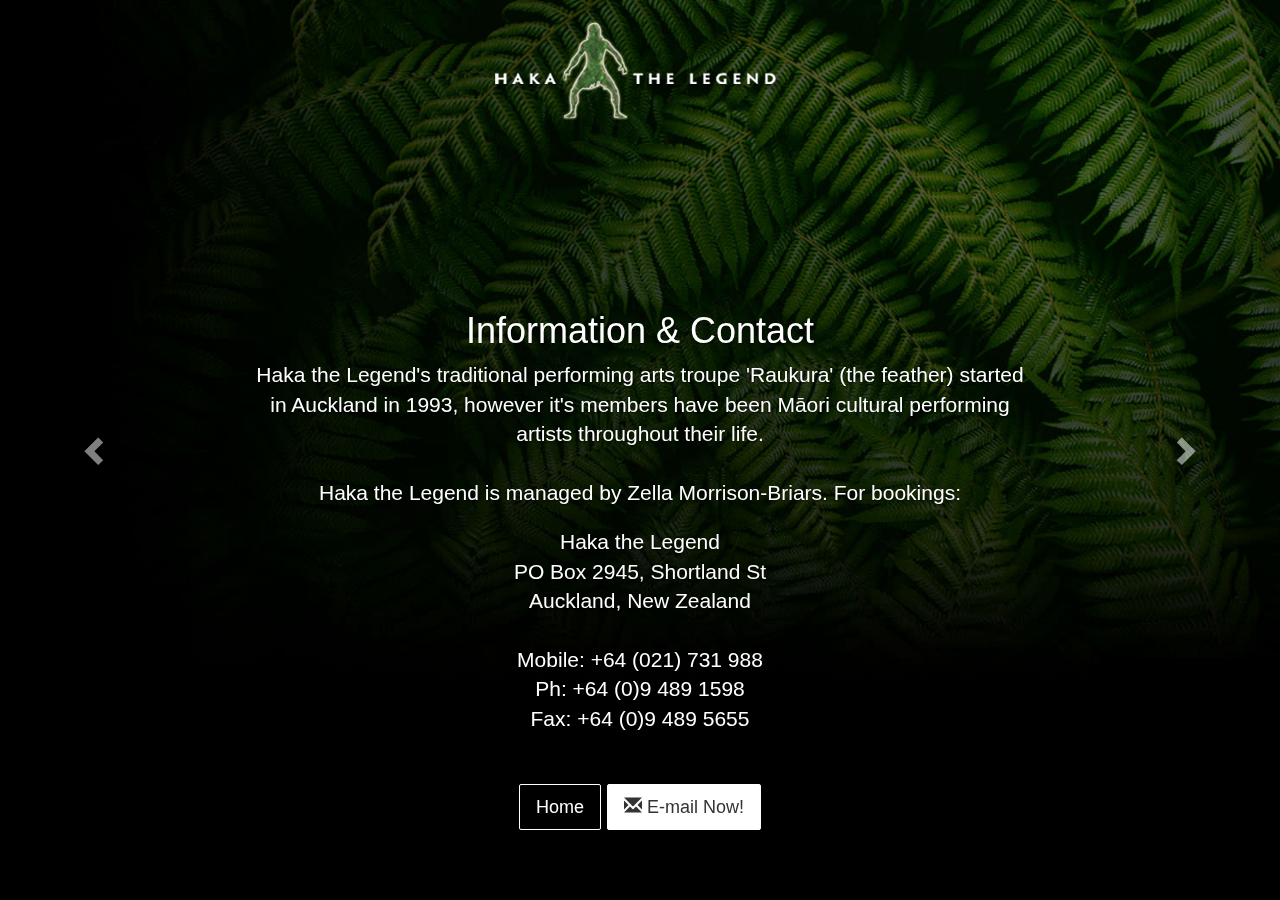
==== info.html @ c03283b9 "custom changes" ====
<!DOCTYPE html>
<html lang="en">
<head>
	<meta http-equiv="Content-Type" content="text/html; charset=utf-8" />	
	<title>Haka The Legend Māori Culture</title>

	<!-- Included Bootstrap CSS Files -->
	<link rel="stylesheet" href="css/bootstrap.min.css" />
	
	<!-- Just include this Css file -->	
	<link rel="stylesheet" href="css/cover.css" />

</head>
<body>
    <div class="logo"><img class="center-block" src="img/haka_logo.png">
    </div>

	<!-- This is a typical Twitter Bootstrap Carousel -->
	<!-- Carousel -->
    
	<div id="" class="carousel slide" data-ride="carousel">

		<!-- Wrapper for slides -->
		<div class="carousel-inner">
			<div class="item active">
				<img src="./img/bg.jpg" alt="Maori group perform welcome song" />
				<div class="container">
					<div class="carousel-caption">
						<h1>Information &amp; Contact</h1>
						<p class="lead">Haka the Legend's traditional performing arts troupe 'Raukura' (the feather) started in Auckland in 1993, however it's members have been Māori cultural performing artists throughout their life.<br><br>Haka the Legend is managed by Zella Morrison-Briars. For bookings:
                        </p><p class="lead left">
<address class="lead">
Haka the Legend<br>
PO Box 2945, Shortland St<br>
Auckland, New Zealand<br><br>
    
Mobile: +64 (021) 731 988<br>
Ph: +64 (0)9 489 1598<br>
Fax: +64 (0)9 489 5655
    </address>
                        <br>
</p>
                        <div class="row">
                            <div class="col-xs-6" ></div>
                            <div class="col-xs-6">
                            
                            </div>
                        </div>
                        
                        <p class="lead">
              <a href="index.html" class="btn btn-lg btn-contact">Home</a>
                <a href="mailto:zella@hakalegend.co.nz" class="btn btn-lg btn-default"><span class="glyphicon glyphicon-envelope" aria-hidden="true"></span> E-mail Now!</a>
                
            </p>
					</div>
				</div>
			</div>
            
		</div>

		<!-- Controls -->
		<a class="left carousel-control" href="#carousel-example-generic" data-slide="prev">
			<span class="glyphicon glyphicon-chevron-left"></span>
		</a>
		<a class="right carousel-control" href="#carousel-example-generic" data-slide="next">
			<span class="glyphicon glyphicon-chevron-right"></span>
		</a>
	</div>

	<script src="js/jquery-1.10.0.min.js"></script>
	<script src="js/bootstrap.min.js"></script>

	<!-- Just include this Js file -->
	<script src="js/jquery.carousel.fullscreen.js"></script>
    
    <!-- Google Analytics -->
    <script>
      (function(i,s,o,g,r,a,m){i['GoogleAnalyticsObject']=r;i[r]=i[r]||function(){
      (i[r].q=i[r].q||[]).push(arguments)},i[r].l=1*new Date();a=s.createElement(o),
      m=s.getElementsByTagName(o)[0];a.async=1;a.src=g;m.parentNode.insertBefore(a,m)
      })(window,document,'script','//www.google-analytics.com/analytics.js','ga');

      ga('create', 'UA-7977951-14', 'auto');
      ga('send', 'pageview');

    </script>
</body>
</html>
---- css/cover.css ----
/*
 * Globals
 */

body {
background-color: #000;}

/* Links */
a,
a:focus,
a:hover {
  color: #fff;
}

/* Custom default button */
.btn-default,
.btn-default:focus {
  color: #333;
  text-shadow: none; /* Prevent inheritence from `body` */
  background-color: #fff;
  border: 1px solid #fff;
    border-radius: 2px;
}
.btn-default:hover,
.btn-contact:hover {
    background-color: darkgreen;
    color: #fff;
}


/* Custom contact button */
.btn-contact,
.btn-contact:focus {
  color: #fff;
  text-shadow: none; /* Prevent inheritence from `body` */
  background-color: transparent;
  border: 1px solid #fff;
    border-radius: 2px;
}
.logo {
    position: absolute;
    display: block;
    margin-left: auto;
    margin-right: auto;
    left: 0;
    right: 0;
    z-index: 1;
}

@media (max-width: 768px) {
	body {
		margin: 0;
		padding: 0;
	}
}


/* flex video ------------------ */

.flex-video {
position: relative;
padding-top: 25px;
padding-bottom: 67.5%;
height: 0;
margin-bottom: 16px;
overflow: hidden;
}
 
.flex-video.widescreen { padding-bottom: 57.25%; }
.flex-video.vimeo { padding-top: 0; }
 
.flex-video iframe,
.flex-video object,
.flex-video embed {
position: absolute;
top: 0;
left: 0;
width: 100%;
height: 100%;
}
@media only screen and (max-device-width: 800px), only screen and (device-width: 1024px) and (device-height: 600px), only screen and (width: 1280px) and (orientation: landscape), only screen and (device-width: 800px), only screen and (max-width: 767px) {
.flex-video { padding-top: 0; }
}

.vertical-align {
vertical-align: middle;}
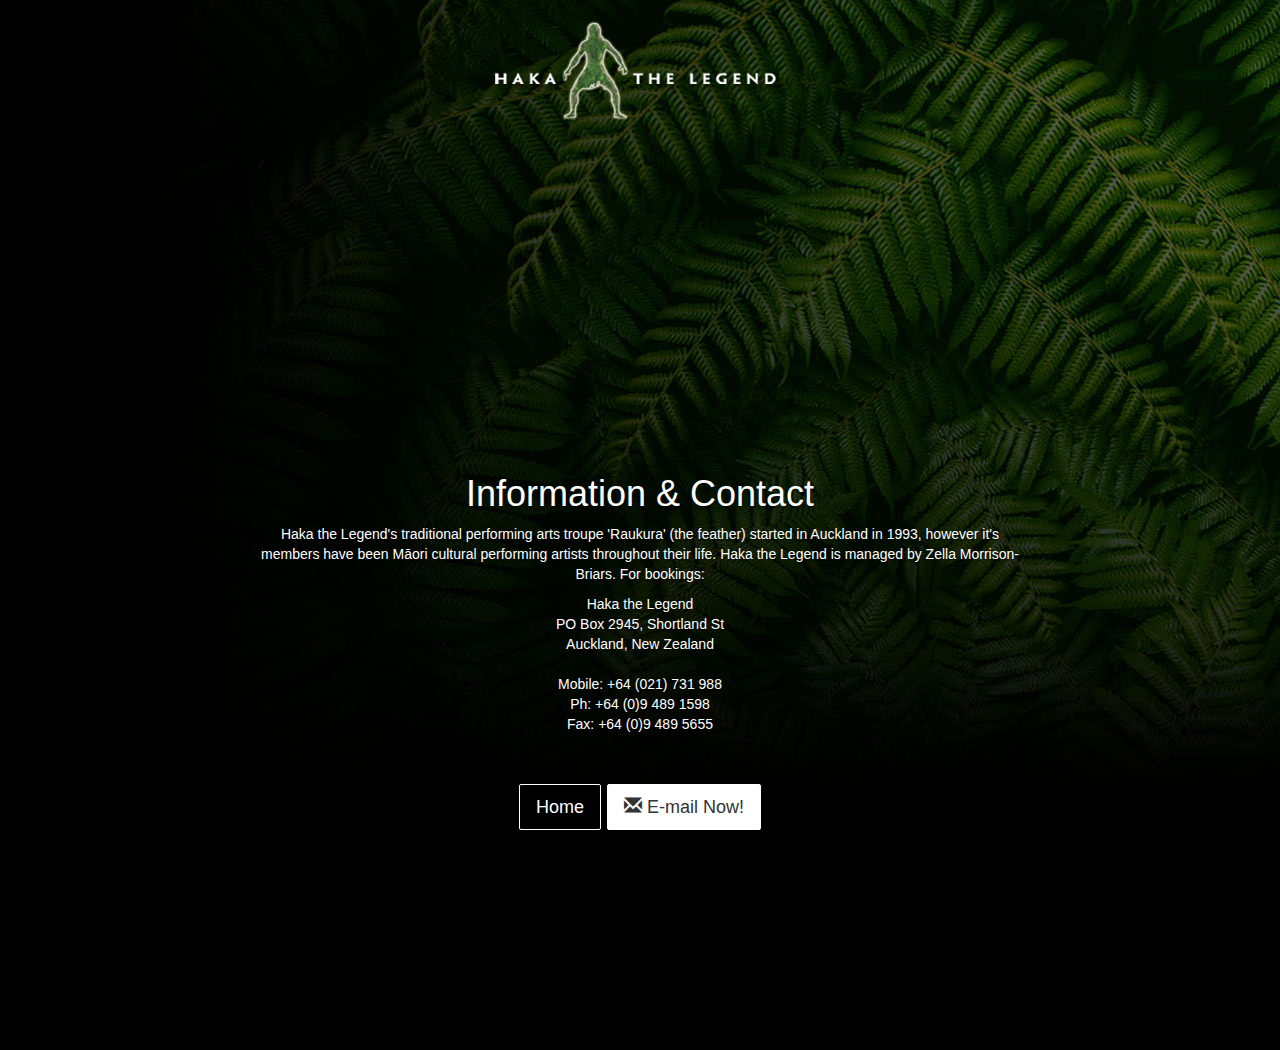
==== commit 881d9266: "fixes for carousel" ====
--- a/info.html
+++ b/info.html
@@ -12,24 +12,19 @@
 
 </head>
 <body>
+    <div>
     <div class="logo"><img class="center-block" src="img/haka_logo.png">
     </div>
 
-	<!-- This is a typical Twitter Bootstrap Carousel -->
-	<!-- Carousel -->
-    
-	<div id="" class="carousel slide" data-ride="carousel">
 
-		<!-- Wrapper for slides -->
-		<div class="carousel-inner">
-			<div class="item active">
-				<img src="./img/bg.jpg" alt="Maori group perform welcome song" />
+			<div class="row">
+				<img src="./img/bg.jpg" alt="new-zealand"/>
 				<div class="container">
 					<div class="carousel-caption">
 						<h1>Information &amp; Contact</h1>
-						<p class="lead">Haka the Legend's traditional performing arts troupe 'Raukura' (the feather) started in Auckland in 1993, however it's members have been Māori cultural performing artists throughout their life.<br><br>Haka the Legend is managed by Zella Morrison-Briars. For bookings:
-                        </p><p class="lead left">
-<address class="lead">
+						<p>Haka the Legend's traditional performing arts troupe 'Raukura' (the feather) started in Auckland in 1993, however it's members have been Māori cultural performing artists throughout their life. Haka the Legend is managed by Zella Morrison-Briars. For bookings:
+                        
+<address>
 Haka the Legend<br>
 PO Box 2945, Shortland St<br>
 Auckland, New Zealand<br><br>
@@ -40,13 +35,7 @@
     </address>
                         <br>
 </p>
-                        <div class="row">
-                            <div class="col-xs-6" ></div>
-                            <div class="col-xs-6">
-                            
-                            </div>
-                        </div>
-                        
+  
                         <p class="lead">
               <a href="index.html" class="btn btn-lg btn-contact">Home</a>
                 <a href="mailto:zella@hakalegend.co.nz" class="btn btn-lg btn-default"><span class="glyphicon glyphicon-envelope" aria-hidden="true"></span> E-mail Now!</a>
@@ -56,15 +45,7 @@
 				</div>
 			</div>
             
-		</div>
 
-		<!-- Controls -->
-		<a class="left carousel-control" href="#carousel-example-generic" data-slide="prev">
-			<span class="glyphicon glyphicon-chevron-left"></span>
-		</a>
-		<a class="right carousel-control" href="#carousel-example-generic" data-slide="next">
-			<span class="glyphicon glyphicon-chevron-right"></span>
-		</a>
 	</div>
 
 	<script src="js/jquery-1.10.0.min.js"></script>
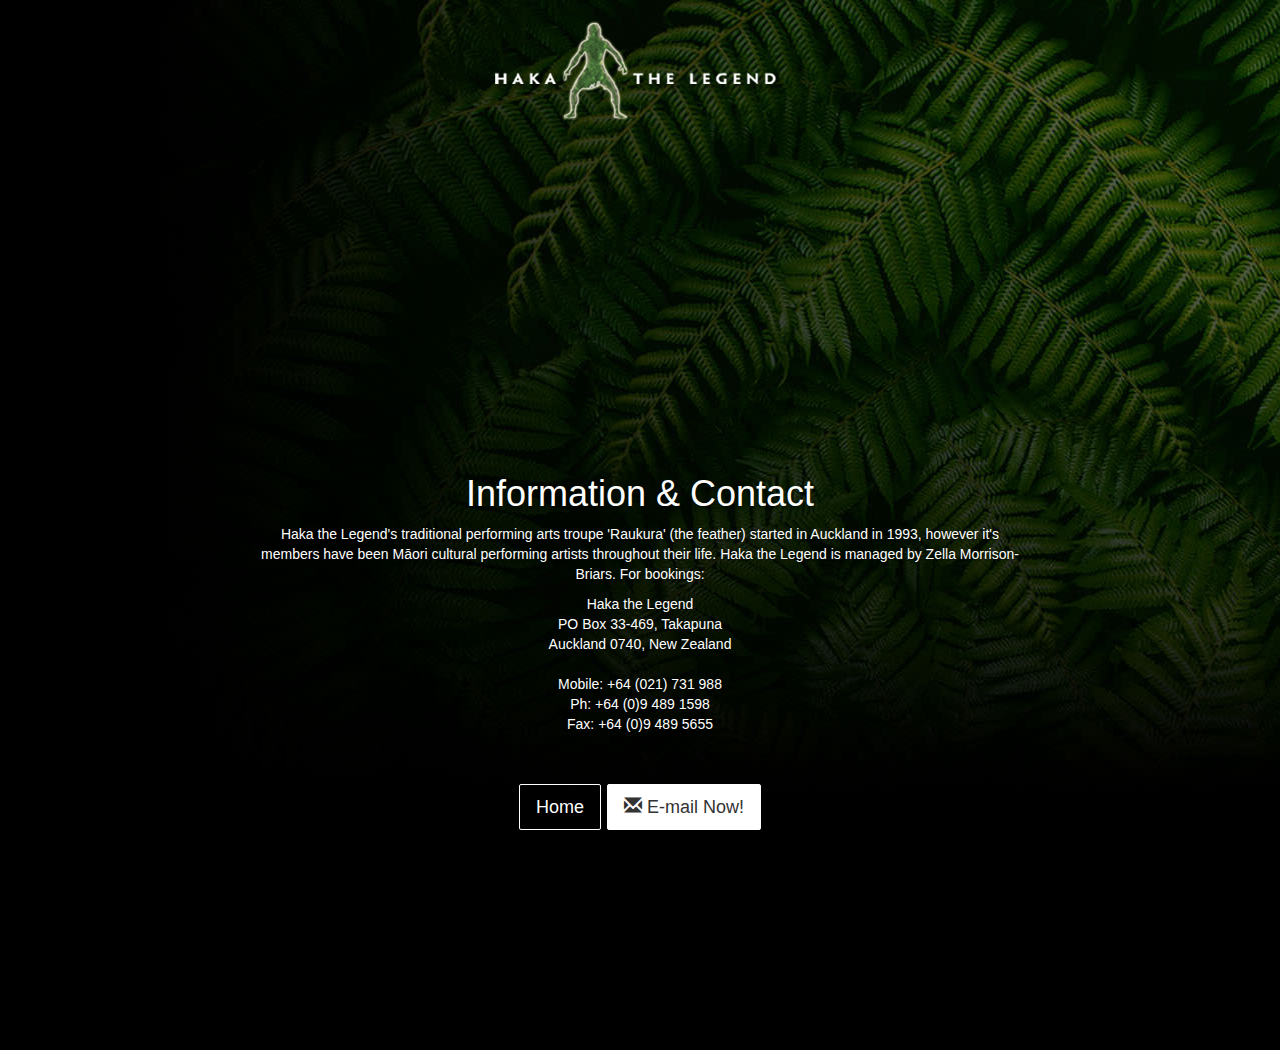
==== commit 25f1646c: "address update" ====
--- a/info.html
+++ b/info.html
@@ -26,8 +26,8 @@
                         
 <address>
 Haka the Legend<br>
-PO Box 2945, Shortland St<br>
-Auckland, New Zealand<br><br>
+PO Box 33-469, Takapuna<br>
+Auckland 0740, New Zealand<br><br>
     
 Mobile: +64 (021) 731 988<br>
 Ph: +64 (0)9 489 1598<br>
